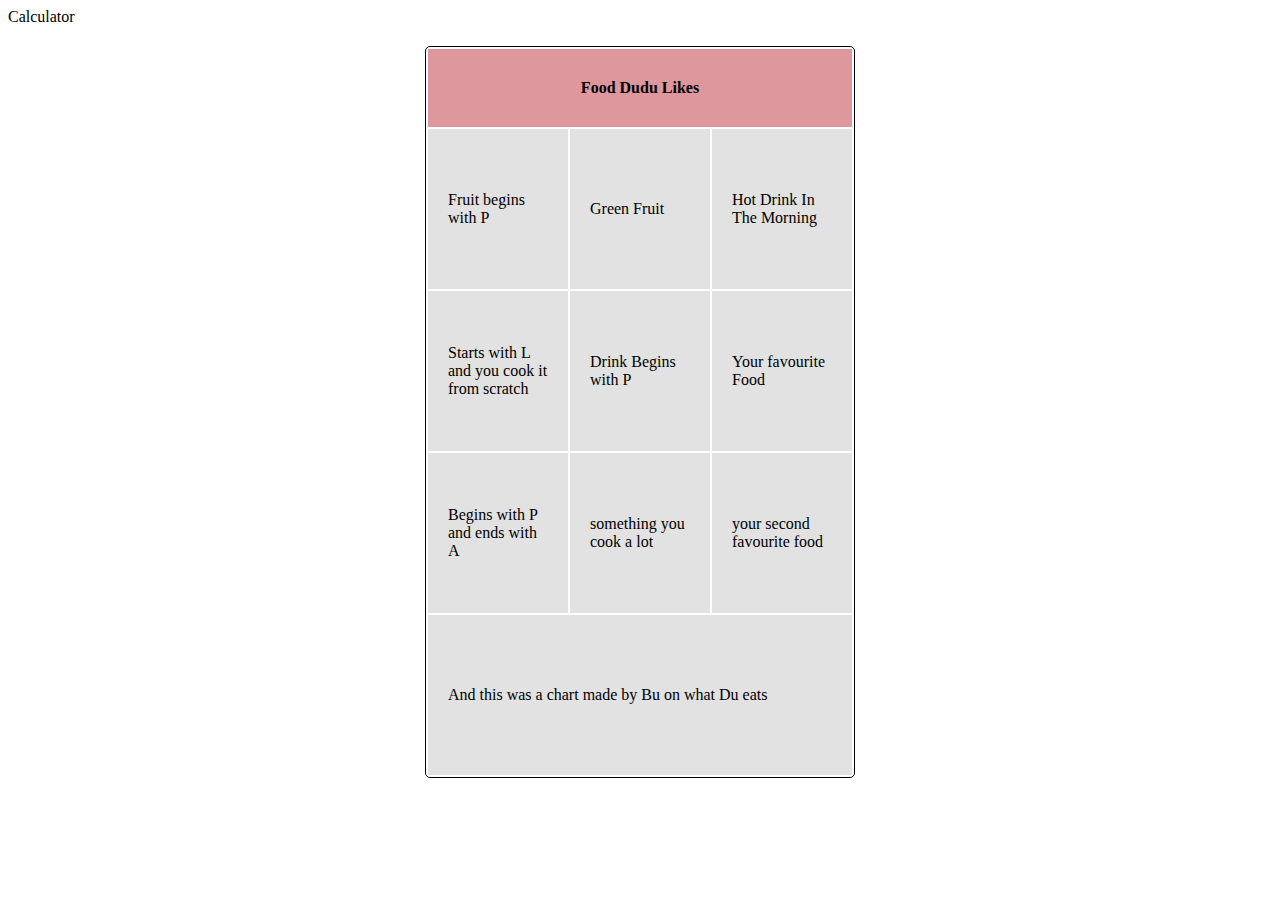
==== index.html @ 938a2ac1 "Update and rename calc.html to index.html" ====
<!DOCTYPE html>
<html>
    <head>
        <title>Calculator  Project</title>
        <link rel=stylesheet href="style.css"/>
    </head>

    <body>
        <header>Calculator</header>

        <main>
            <table>
                <thead>
                  <tr>
                     <th colspan="3">Food Dudu Likes</th>
                  </tr>
                <thead>
              
                <tbody>
                  <tr>
                    <td id="one">Fruit begins with P</td>
                    <td id="two">Green Fruit</td>
                    <td id="three">Hot Drink In The Morning</td>
                  </tr>
                  <tr>
                    <td id="four">Starts with L and you cook it from scratch</td>
                    <td id="five">Drink Begins with P</td>
                    <td id="six">Your favourite Food</td>
                  </tr>
                  <tr>
                    <td id="seven">Begins with P and ends with A</td>
                    <td id="eight">something you cook a lot</td>
                    <td id="nine">your second favourite food</td>
                  </tr>
                <tbody>
              
                <tfoot>
                  <td colspan="3">And this was a chart made by Bu on what Du eats</td>
                 </tfoot>
              </table>

        </main>

        <footer></footer>
    </body>
</html>
---- style.css ----
table{
    border-radius: 5px;
    margin: 20px auto;
    border: 1px solid black;
}

th {
    background-color: #df979e;
}

td {
    background-color: #e2e2e2;
    color:black;
}

th, td {
    padding: 30px 20px;

}

td {
    width: 100px;
    height: 100px;
}

#one:hover, #two:hover, #three:hover, #four:hover, #five:hover, #six:hover, #seven:hover, #eight:hover, #nine:hover, #ten:hover, #eleven:hover, #tweleve:hover {
    /* background-size: 80%; */
    background-size: contain;
    background-position: center;
    color: transparent;
    background-repeat: no-repeat;
}

#one:hover {
    background-image: url("https://www.healthxchange.sg/sites/hexassets/Assets/food-nutrition/pineapple-health-benefits-and-ways-to-enjoy.jpg");
}

#two:hover {
    background-image: url("https://avocadotea.com/cdn/shop/articles/avocado-leaf-an-antioxidant-game-changer-for-pharmaceutical-industry-843329_ef3b7aec-fe9c-4ddc-ad9e-3f6ae8b7f4dd.png?v=1743211359")
}

#three:hover {
    background-image: url("https://media.cnn.com/api/v1/images/stellar/prod/gettyimages-1198644611.jpg?c=16x9&q=h_833,w_1480,c_fill");
}

#four:hover {
    background-image: url("https://assets.bonappetit.com/photos/656f48d75b552734225041ba/16:9/w_5056,h_2844,c_limit/20231120-WEB-Lasanga-6422.jpg");
}

#five:hover {
    background-image: url("https://encrypted-tbn0.gstatic.com/images?q=tbn:ANd9GcRNzUb-4-td-4tvLzvl3qVKGVm8btAPznbcGQ&s");
}

#six:hover {
    background-image: url("https://img.freepik.com/premium-vector/spicy-chicken-3d-editable-text-style-effect_57516-2275.jpg");
}

#seven:hover {
    background-image: url("https://www.foodandwine.com/thmb/Wd4lBRZz3X_8qBr69UOu2m7I2iw=/1500x0/filters:no_upscale():max_bytes(150000):strip_icc()/classic-cheese-pizza-FT-RECIPE0422-31a2c938fc2546c9a07b7011658cfd05.jpg");
}

#eight:hover {
    background-image: url("https://www.allrecipes.com/thmb/PKh_MtthZMtG1flNmud0MNgRK7w=/1500x0/filters:no_upscale():max_bytes(150000):strip_icc()/13096-Cream-of-Mushroom-Soup-ddmfs-4x3-293-b505e37374d74e81807e8a93bcdd7bab.jpg");
}

#nine:hover {
    background-image: url("https://www.seriouseats.com/thmb/aUG0KBb5ljbsd8mtL0RZNexXXUM=/1500x0/filters:no_upscale():max_bytes(150000):strip_icc()/__opt__aboutcom__coeus__resources__content_migration__serious_eats__seriouseats.com__recipes__images__2016__06__20160602-lettuce-soup-vicky-wasik-8-a962494e48b34d5f8462f42e98b9aca3.jpg");
}
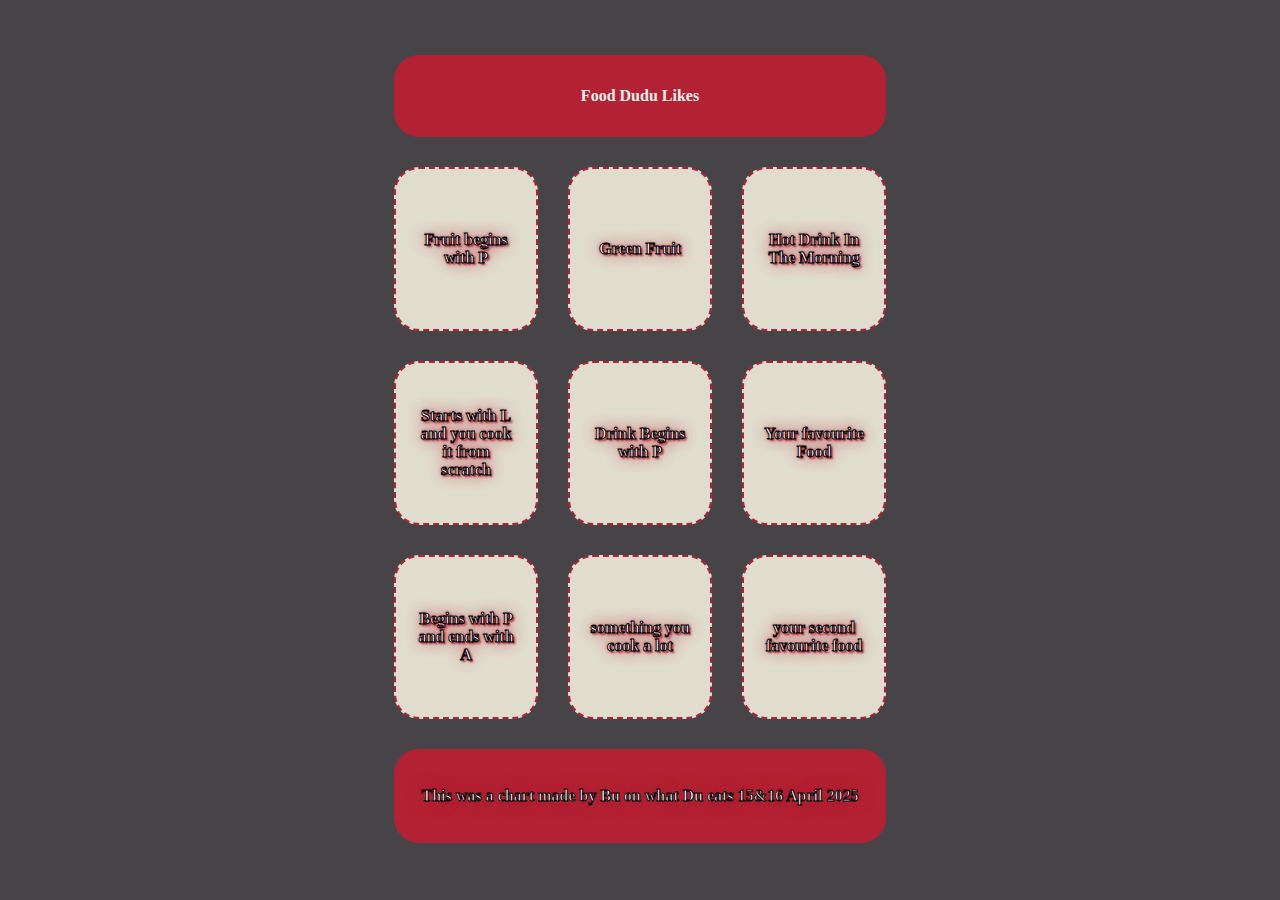
==== commit 29c3a904: "Update and rename calc.html to index.html" ====
--- a/index.html
+++ b/index.html
@@ -6,7 +6,7 @@
     </head>
 
     <body>
-        <header>Calculator</header>
+        <header></header>
 
         <main>
             <table>
@@ -35,7 +35,7 @@
                 <tbody>
               
                 <tfoot>
-                  <td colspan="3">And this was a chart made by Bu on what Du eats</td>
+                  <td id="table_foot" colspan="3">This was a chart made by Bu on what Du eats 15&16 April 2025 </td>
                  </tfoot>
               </table>
 
--- a/style.css
+++ b/style.css
@@ -1,34 +1,76 @@
+body {
+    font-family: bradley hand, cursive;
+    background-color: #474448;
+}
+
+
 table{
     border-radius: 5px;
+    border-radius: 15px;
     margin: 20px auto;
-    border: 1px solid black;
-}
-
-th {
-    background-color: #df979e;
+    border: 5px solid #474448;
+    border-spacing: 30px;
+    text-align: center;
+    background-image: url("https://img.freepik.com/premium-vector/xmas-seamless-pattern-with-red-gift-boxes-design-wallpaper-gift-wrap-surface-textures-vector_393343-565.jpg");
 }
 
 td {
-    background-color: #e2e2e2;
-    color:black;
+    background-color: #E0DDCF;
+    color:#534B52;
+    background-image: url("https://thumbs.dreamstime.com/b/thin-red-diagonal-stripes-white-vector-background-grid-template-straight-parallel-lines-126686446.jpg");
 }
 
 th, td {
     padding: 30px 20px;
+    border-radius: 25px;
+    margin: 50px;
+    border: 2px dashed  #B22234;
+}
 
+th {
+    background-color: #534B52;
+    color: #F1F0EA;
+    border: 2px solid  #fff;
+    border: 2px solid  #B22234;
+    background-color: #B22234;;
 }
 
 td {
     width: 100px;
     height: 100px;
+    font-weight: bold;
+
+    color: #FFFFFF;
+
+    -webkit-text-stroke-width: 1px;
+  -webkit-text-stroke-color: black;
+
+    text-shadow:
+    2px 2px 2px #B22234,
+    0 0 1em #B22234,
+    0 0 0.2em #B22234;
+}
+
+#table_foot {
+    height: 30px;
+    border: 2px solid  #B22234;
+    background-color: #B22234;;
+    background-image: url("");
+    color: #FFFFFF;
+
+    -webkit-text-stroke-width: none;
+    -webkit-text-stroke-color: none;
 }
 
 #one:hover, #two:hover, #three:hover, #four:hover, #five:hover, #six:hover, #seven:hover, #eight:hover, #nine:hover, #ten:hover, #eleven:hover, #tweleve:hover {
-    /* background-size: 80%; */
-    background-size: contain;
-    background-position: center;
     color: transparent;
-    background-repeat: no-repeat;
+    background-position: 50% 50%;
+    background-size: cover;
+
+    -webkit-text-stroke-width: 0px;
+    -webkit-text-stroke-color: black;
+  
+      text-shadow:none;
 }
 
 #one:hover {
@@ -52,7 +94,7 @@
 }
 
 #six:hover {
-    background-image: url("https://img.freepik.com/premium-vector/spicy-chicken-3d-editable-text-style-effect_57516-2275.jpg");
+    background-image: url("https://encrypted-tbn0.gstatic.com/images?q=tbn:ANd9GcTfwTw1WATNXTglyAtW--RrSdQNMK0WP8uoqA&s");
 }
 
 #seven:hover {
